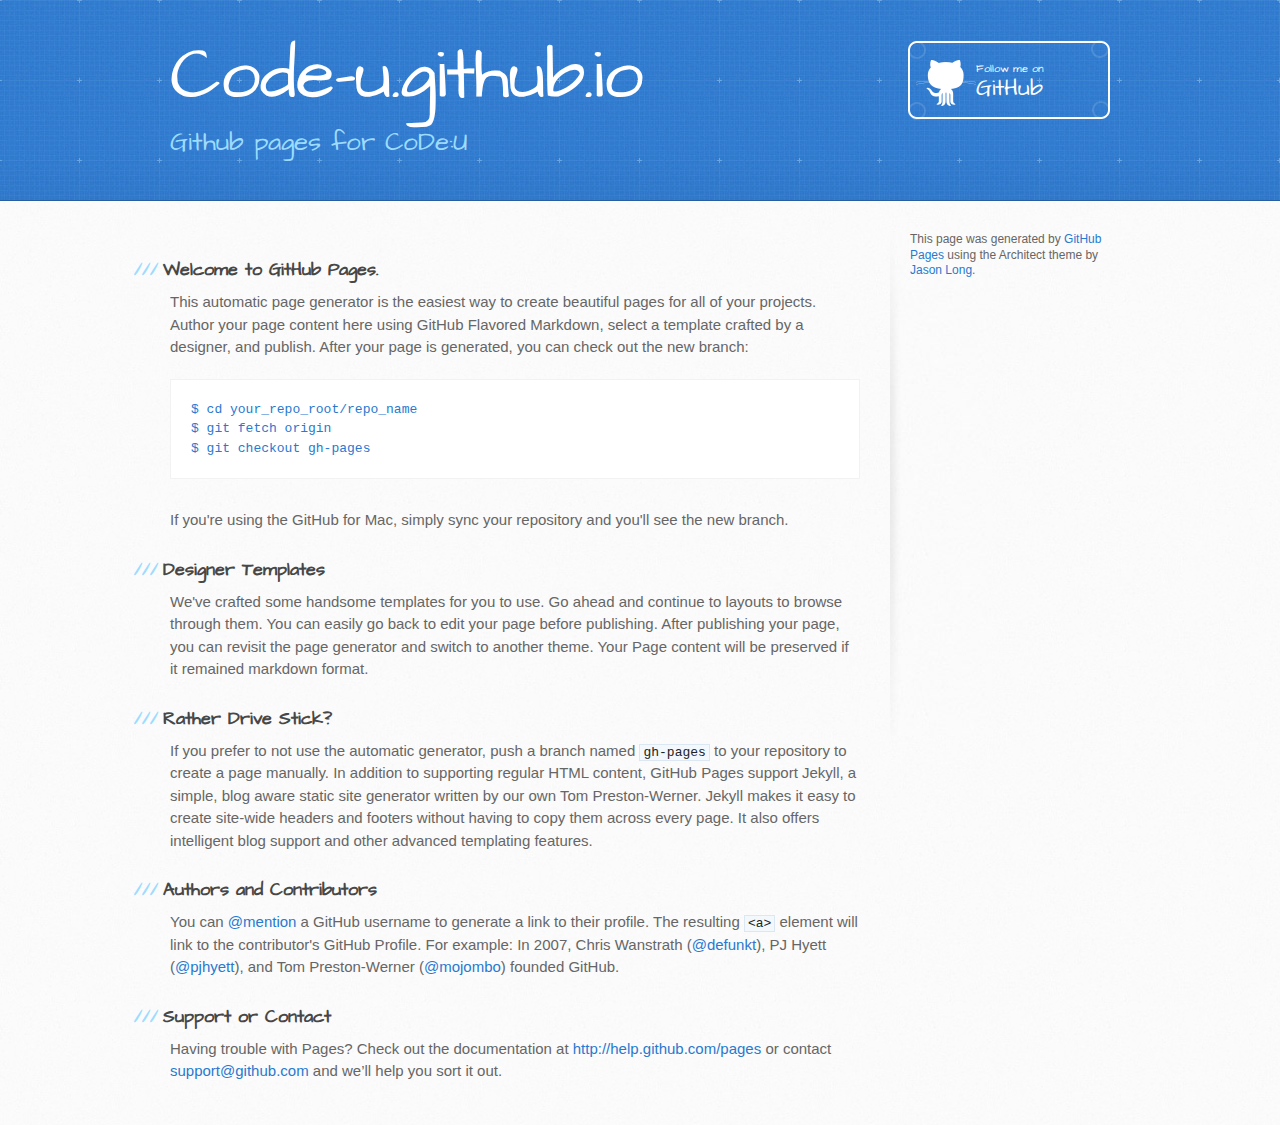
==== index.html @ a72f5c4e "Replace master branch with page content via GitHub" ====
<!DOCTYPE html>
<html>
  <head>
    <meta charset='utf-8'>
    <meta http-equiv="X-UA-Compatible" content="chrome=1">
    <meta name="viewport" content="width=device-width, initial-scale=1, maximum-scale=1">
    <link href='https://fonts.googleapis.com/css?family=Architects+Daughter' rel='stylesheet' type='text/css'>
    <link rel="stylesheet" type="text/css" href="stylesheets/stylesheet.css" media="screen" />
    <link rel="stylesheet" type="text/css" href="stylesheets/pygment_trac.css" media="screen" />
    <link rel="stylesheet" type="text/css" href="stylesheets/print.css" media="print" />

    <!--[if lt IE 9]>
    <script src="//html5shiv.googlecode.com/svn/trunk/html5.js"></script>
    <![endif]-->

    <title>Code-u.github.io by CoDe-U</title>
  </head>

  <body>
    <header>
      <div class="inner">
        <h1>Code-u.github.io</h1>
        <h2>Github pages for CoDe:U</h2>
        <a href="https://github.com/CoDe-U" class="button"><small>Follow me on</small>GitHub</a>
      </div>
    </header>

    <div id="content-wrapper">
      <div class="inner clearfix">
        <section id="main-content">
          <h3>Welcome to GitHub Pages.</h3>

<p>This automatic page generator is the easiest way to create beautiful pages for all of your projects. Author your page content here using GitHub Flavored Markdown, select a template crafted by a designer, and publish. After your page is generated, you can check out the new branch:</p>

<pre><code>$ cd your_repo_root/repo_name
$ git fetch origin
$ git checkout gh-pages
</code></pre>

<p>If you're using the GitHub for Mac, simply sync your repository and you'll see the new branch.</p>

<h3>Designer Templates</h3>

<p>We've crafted some handsome templates for you to use. Go ahead and continue to layouts to browse through them. You can easily go back to edit your page before publishing. After publishing your page, you can revisit the page generator and switch to another theme. Your Page content will be preserved if it remained markdown format.</p>

<h3>Rather Drive Stick?</h3>

<p>If you prefer to not use the automatic generator, push a branch named <code>gh-pages</code> to your repository to create a page manually. In addition to supporting regular HTML content, GitHub Pages support Jekyll, a simple, blog aware static site generator written by our own Tom Preston-Werner. Jekyll makes it easy to create site-wide headers and footers without having to copy them across every page. It also offers intelligent blog support and other advanced templating features.</p>

<h3>Authors and Contributors</h3>

<p>You can <a href="https://github.com/blog/821" class="user-mention">@mention</a> a GitHub username to generate a link to their profile. The resulting <code>&lt;a&gt;</code> element will link to the contributor's GitHub Profile. For example: In 2007, Chris Wanstrath (<a href="https://github.com/defunkt" class="user-mention">@defunkt</a>), PJ Hyett (<a href="https://github.com/pjhyett" class="user-mention">@pjhyett</a>), and Tom Preston-Werner (<a href="https://github.com/mojombo" class="user-mention">@mojombo</a>) founded GitHub.</p>

<h3>Support or Contact</h3>

<p>Having trouble with Pages? Check out the documentation at <a href="http://help.github.com/pages">http://help.github.com/pages</a> or contact <a href="mailto:support@github.com">support@github.com</a> and we’ll help you sort it out.</p>
        </section>

        <aside id="sidebar">


          <p>This page was generated by <a href="pages.github.com">GitHub Pages</a> using the Architect theme by <a href="http://twitter.com/jasonlong">Jason Long</a>.</p>
        </aside>
      </div>
    </div>

  
  </body>
</html>
---- stylesheets/stylesheet.css ----
/* http://meyerweb.com/eric/tools/css/reset/ 
   v2.0 | 20110126
   License: none (public domain)
*/
html, body, div, span, applet, object, iframe,
h1, h2, h3, h4, h5, h6, p, blockquote, pre,
a, abbr, acronym, address, big, cite, code,
del, dfn, em, img, ins, kbd, q, s, samp,
small, strike, strong, sub, sup, tt, var,
b, u, i, center,
dl, dt, dd, ol, ul, li,
fieldset, form, label, legend,
table, caption, tbody, tfoot, thead, tr, th, td,
article, aside, canvas, details, embed, 
figure, figcaption, footer, header, hgroup, 
menu, nav, output, ruby, section, summary,
time, mark, audio, video {
	margin: 0;
	padding: 0;
	border: 0;
	font-size: 100%;
	font: inherit;
	vertical-align: baseline;
}
/* HTML5 display-role reset for older browsers */
article, aside, details, figcaption, figure, 
footer, header, hgroup, menu, nav, section {
	display: block;
}
body {
	line-height: 1;
}
ol, ul {
	list-style: none;
}
blockquote, q {
	quotes: none;
}
blockquote:before, blockquote:after,
q:before, q:after {
	content: '';
	content: none;
}
table {
	border-collapse: collapse;
	border-spacing: 0;
}

/* LAYOUT STYLES */
body {
  font-size: 15px;
  line-height: 1.5; 
  background: #fafafa url(../images/body-bg.jpg) 0 0 repeat;
  font-family: 'Helvetica Neue', Helvetica, Arial, serif;
  font-weight: 400;
  color: #666;
}

a {
  color: #2879d0;
}
a:hover {
  color: #2268b2;
}

header {
  padding-top: 40px;
  padding-bottom: 40px;
  font-family: 'Architects Daughter', 'Helvetica Neue', Helvetica, Arial, serif; 
  background: #2e7bcf url(../images/header-bg.jpg) 0 0 repeat-x;
  border-bottom: solid 1px #275da1;
}

header h1 {
  letter-spacing: -1px;
  font-size: 72px;
  color: #fff;
  line-height: 1;
  margin-bottom: 0.2em;
  width: 540px;
}

header h2 {
  font-size: 26px;
  color: #9ddcff;
  font-weight: normal;
  line-height: 1.3;
  width: 540px;
  letter-spacing: 0;
}

.inner {
  position: relative;
  width: 940px;
  margin: 0 auto;
}

#content-wrapper {
  border-top: solid 1px #fff;
  padding-top: 30px;
}

#main-content {
  width: 690px;
  float: left;
}

#main-content img {
  max-width: 100%;
}

aside#sidebar {
  width: 200px;
  padding-left: 20px;
  min-height: 504px;
  float: right;
  background: transparent url(../images/sidebar-bg.jpg) 0 0 no-repeat;
  font-size: 12px;
  line-height: 1.3;
}

aside#sidebar p.repo-owner,
aside#sidebar p.repo-owner a {
  font-weight: bold;
}

#downloads {
  margin-bottom: 40px;
}

a.button {
  width: 134px;
  height: 58px;
  line-height: 1.2;
  font-size: 23px;
  color: #fff;
  padding-left: 68px;
  padding-top: 22px;
  font-family: 'Architects Daughter', 'Helvetica Neue', Helvetica, Arial, serif; 
}
a.button small {
  display: block;
  font-size: 11px;
}
header a.button {
  position: absolute;
  right: 0;
  top: 0;
  background: transparent url(../images/github-button.png) 0 0 no-repeat;
}
aside a.button {
  width: 138px;
  padding-left: 64px;
  display: block;
  background: transparent url(../images/download-button.png) 0 0 no-repeat;
  margin-bottom: 20px;
  font-size: 21px;
}

code, pre {
  font-family: Monaco, "Bitstream Vera Sans Mono", "Lucida Console", Terminal, monospace;
  color: #222;
  margin-bottom: 30px;
  font-size: 13px;
}

code {
  background-color: #f2f8fc;
  border: solid 1px #dbe7f3;
  padding: 0 3px;
}

pre {
  padding: 20px;
  background: #fff;
  text-shadow: none;
  overflow: auto;
  border: solid 1px #f2f2f2;
}
pre code {
  color: #2879d0;
  background-color: #fff;
  border: none;
  padding: 0;
}

ul, ol, dl {
  margin-bottom: 20px;
}


/* COMMON STYLES */

hr {
  height: 1px;
  line-height: 1px;
  margin-top: 1em;
  padding-bottom: 1em;
  border: none;
  background: transparent url('../images/hr.png') 0 0 no-repeat;
}

table {
  width: 100%;
  border: 1px solid #ebebeb;
}

th {
  font-weight: 500;
}

td {
  border: 1px solid #ebebeb;
  text-align: center; 
  font-weight: 300;
}

form {
  background: #f2f2f2;
  padding: 20px;
  
}


/* GENERAL ELEMENT TYPE STYLES */

#main-content h1 {
  font-family: 'Architects Daughter', 'Helvetica Neue', Helvetica, Arial, serif; 
  font-size: 2.8em;
  letter-spacing: -1px;
  color: #474747;
} 

#main-content h1:before {
  content: "/";
  color: #9ddcff;
  padding-right: 0.3em;
  margin-left: -0.9em;
}

#main-content h2 {
  font-family: 'Architects Daughter', 'Helvetica Neue', Helvetica, Arial, serif; 
  font-size: 22px;
  font-weight: bold;
  margin-bottom: 8px;
  color: #474747;
} 
#main-content h2:before {
  content: "//";
  color: #9ddcff;
  padding-right: 0.3em;
  margin-left: -1.5em;
}

#main-content h3 {
  font-family: 'Architects Daughter', 'Helvetica Neue', Helvetica, Arial, serif; 
  font-size: 18px;
  font-weight: bold;
  margin-top: 24px;
  margin-bottom: 8px;
  color: #474747;
} 
 
#main-content h3:before {
  content: "///";
  color: #9ddcff;
  padding-right: 0.3em;
  margin-left: -2em;
}

#main-content h4 {
  font-family: 'Architects Daughter', 'Helvetica Neue', Helvetica, Arial, serif; 
  font-size: 15px;
  font-weight: bold;
  color: #474747;
} 

h4:before {
  content: "////";
  color: #9ddcff;
  padding-right: 0.3em;
  margin-left: -2.8em;
}

#main-content h5 {
  font-family: 'Architects Daughter', 'Helvetica Neue', Helvetica, Arial, serif; 
  font-size: 14px;
  color: #474747;
} 
h5:before {
  content: "/////";
  color: #9ddcff;
  padding-right: 0.3em;
  margin-left: -3.2em;
}

#main-content h6 {
  font-family: 'Architects Daughter', 'Helvetica Neue', Helvetica, Arial, serif; 
  font-size: .8em;
  color: #474747;
} 
h6:before {
  content: "//////";
  color: #9ddcff;
  padding-right: 0.3em;
  margin-left: -3.7em;
}

p {
  margin-bottom: 20px;
}
 
a {
  text-decoration: none;
}

p a {
  font-weight: 400;
}

blockquote {
  font-size: 1.6em;
  border-left: 10px solid #e9e9e9;
  margin-bottom: 20px;
  padding: 0 0 0 30px;
}

ul li {
  list-style: disc inside;
  padding-left: 20px;
}

ol li {
  list-style: decimal inside;
  padding-left: 3px;
}

dl dd {
  font-style: italic;
  font-weight: 100;
}

footer {
  background: transparent url('../images/hr.png') 0 0 no-repeat;
  margin-top: 40px;
  padding-top: 20px;
  padding-bottom: 30px;
  font-size: 13px;
  color: #aaa;
}

footer a {
  color: #666;
}
footer a:hover {
  color: #444;
}

/* MISC */
.clearfix:after {
  clear: both;
  content: '.';
  display: block;
  visibility: hidden;
  height: 0;
}

.clearfix {display: inline-block;}
* html .clearfix {height: 1%;}
.clearfix {display: block;}

/* #Media Queries
================================================== */

/* Smaller than standard 960 (devices and browsers) */
@media only screen and (max-width: 959px) {}

/* Tablet Portrait size to standard 960 (devices and browsers) */
@media only screen and (min-width: 768px) and (max-width: 959px) {
  .inner {
    width: 740px;
  }
  header h1, header h2 {
    width: 340px;
  }
  header h1 {
    font-size: 60px;
  }
  header h2 {
    font-size: 30px;
  }
  #main-content {
    width: 490px;
  }
  #main-content h1:before,
  #main-content h2:before,
  #main-content h3:before,
  #main-content h4:before,
  #main-content h5:before,
  #main-content h6:before {
    content: none;
    padding-right: 0;
    margin-left: 0;
  }
}

/* All Mobile Sizes (devices and browser) */
@media only screen and (max-width: 767px) {
  .inner {
    width: 93%;
  }
  header {
    padding: 20px 0;
  }
  header .inner {
    position: relative;
  }
  header h1, header h2 {
    width: 100%;
  }
  header h1 {
    font-size: 48px;
  }
  header h2 {
    font-size: 24px;
  }
  header a.button {
    background-image: none;
    width: auto;
    height: auto;
    display: inline-block;
    margin-top: 15px;
    padding: 5px 10px;
    position: relative;
    text-align: center;
    font-size: 13px;
    line-height: 1;
    background-color: #9ddcff;
    color: #2879d0;
    -moz-border-radius: 5px;
    -webkit-border-radius: 5px;                     
    border-radius: 5px;    
  }
  header a.button small {
    font-size: 13px;
    display: inline;
  }
  #main-content,
  aside#sidebar {
    float: none;
    width: 100% ! important;
  }
  aside#sidebar {
    background-image: none;
    margin-top: 20px;
    border-top: solid 1px #ddd;
    padding: 20px 0;
    min-height: 0;
  }
  aside#sidebar a.button {
    display: none;
  }
  #main-content h1:before,
  #main-content h2:before,
  #main-content h3:before,
  #main-content h4:before,
  #main-content h5:before,
  #main-content h6:before {
    content: none;
    padding-right: 0;
    margin-left: 0;
  }
}

/* Mobile Landscape Size to Tablet Portrait (devices and browsers) */
@media only screen and (min-width: 480px) and (max-width: 767px) {}

/* Mobile Portrait Size to Mobile Landscape Size (devices and browsers) */
@media only screen and (max-width: 479px) {}
---- stylesheets/pygment_trac.css ----
.highlight  { background: #ffffff; }
.highlight .c { color: #999988; font-style: italic } /* Comment */
.highlight .err { color: #a61717; background-color: #e3d2d2 } /* Error */
.highlight .k { font-weight: bold } /* Keyword */
.highlight .o { font-weight: bold } /* Operator */
.highlight .cm { color: #999988; font-style: italic } /* Comment.Multiline */
.highlight .cp { color: #999999; font-weight: bold } /* Comment.Preproc */
.highlight .c1 { color: #999988; font-style: italic } /* Comment.Single */
.highlight .cs { color: #999999; font-weight: bold; font-style: italic } /* Comment.Special */
.highlight .gd { color: #000000; background-color: #ffdddd } /* Generic.Deleted */
.highlight .gd .x { color: #000000; background-color: #ffaaaa } /* Generic.Deleted.Specific */
.highlight .ge { font-style: italic } /* Generic.Emph */
.highlight .gr { color: #aa0000 } /* Generic.Error */
.highlight .gh { color: #999999 } /* Generic.Heading */
.highlight .gi { color: #000000; background-color: #ddffdd } /* Generic.Inserted */
.highlight .gi .x { color: #000000; background-color: #aaffaa } /* Generic.Inserted.Specific */
.highlight .go { color: #888888 } /* Generic.Output */
.highlight .gp { color: #555555 } /* Generic.Prompt */
.highlight .gs { font-weight: bold } /* Generic.Strong */
.highlight .gu { color: #800080; font-weight: bold; } /* Generic.Subheading */
.highlight .gt { color: #aa0000 } /* Generic.Traceback */
.highlight .kc { font-weight: bold } /* Keyword.Constant */
.highlight .kd { font-weight: bold } /* Keyword.Declaration */
.highlight .kn { font-weight: bold } /* Keyword.Namespace */
.highlight .kp { font-weight: bold } /* Keyword.Pseudo */
.highlight .kr { font-weight: bold } /* Keyword.Reserved */
.highlight .kt { color: #445588; font-weight: bold } /* Keyword.Type */
.highlight .m { color: #009999 } /* Literal.Number */
.highlight .s { color: #d14 } /* Literal.String */
.highlight .na { color: #008080 } /* Name.Attribute */
.highlight .nb { color: #0086B3 } /* Name.Builtin */
.highlight .nc { color: #445588; font-weight: bold } /* Name.Class */
.highlight .no { color: #008080 } /* Name.Constant */
.highlight .ni { color: #800080 } /* Name.Entity */
.highlight .ne { color: #990000; font-weight: bold } /* Name.Exception */
.highlight .nf { color: #990000; font-weight: bold } /* Name.Function */
.highlight .nn { color: #555555 } /* Name.Namespace */
.highlight .nt { color: #000080 } /* Name.Tag */
.highlight .nv { color: #008080 } /* Name.Variable */
.highlight .ow { font-weight: bold } /* Operator.Word */
.highlight .w { color: #bbbbbb } /* Text.Whitespace */
.highlight .mf { color: #009999 } /* Literal.Number.Float */
.highlight .mh { color: #009999 } /* Literal.Number.Hex */
.highlight .mi { color: #009999 } /* Literal.Number.Integer */
.highlight .mo { color: #009999 } /* Literal.Number.Oct */
.highlight .sb { color: #d14 } /* Literal.String.Backtick */
.highlight .sc { color: #d14 } /* Literal.String.Char */
.highlight .sd { color: #d14 } /* Literal.String.Doc */
.highlight .s2 { color: #d14 } /* Literal.String.Double */
.highlight .se { color: #d14 } /* Literal.String.Escape */
.highlight .sh { color: #d14 } /* Literal.String.Heredoc */
.highlight .si { color: #d14 } /* Literal.String.Interpol */
.highlight .sx { color: #d14 } /* Literal.String.Other */
.highlight .sr { color: #009926 } /* Literal.String.Regex */
.highlight .s1 { color: #d14 } /* Literal.String.Single */
.highlight .ss { color: #990073 } /* Literal.String.Symbol */
.highlight .bp { color: #999999 } /* Name.Builtin.Pseudo */
.highlight .vc { color: #008080 } /* Name.Variable.Class */
.highlight .vg { color: #008080 } /* Name.Variable.Global */
.highlight .vi { color: #008080 } /* Name.Variable.Instance */
.highlight .il { color: #009999 } /* Literal.Number.Integer.Long */

.type-csharp .highlight .k { color: #0000FF }
.type-csharp .highlight .kt { color: #0000FF }
.type-csharp .highlight .nf { color: #000000; font-weight: normal }
.type-csharp .highlight .nc { color: #2B91AF }
.type-csharp .highlight .nn { color: #000000 }
.type-csharp .highlight .s { color: #A31515 }
.type-csharp .highlight .sc { color: #A31515 }
---- stylesheets/print.css ----
html, body, div, span, applet, object, iframe,
h1, h2, h3, h4, h5, h6, p, blockquote, pre,
a, abbr, acronym, address, big, cite, code,
del, dfn, em, img, ins, kbd, q, s, samp,
small, strike, strong, sub, sup, tt, var,
b, u, i, center,
dl, dt, dd, ol, ul, li,
fieldset, form, label, legend,
table, caption, tbody, tfoot, thead, tr, th, td,
article, aside, canvas, details, embed, 
figure, figcaption, footer, header, hgroup, 
menu, nav, output, ruby, section, summary,
time, mark, audio, video {
  margin: 0;
  padding: 0;
  border: 0;
  font-size: 100%;
  font: inherit;
  vertical-align: baseline;
}
/* HTML5 display-role reset for older browsers */
article, aside, details, figcaption, figure, 
footer, header, hgroup, menu, nav, section {
  display: block;
}
body {
  line-height: 1;
}
ol, ul {
  list-style: none;
}
blockquote, q {
  quotes: none;
}
blockquote:before, blockquote:after,
q:before, q:after {
  content: '';
  content: none;
}
table {
  border-collapse: collapse;
  border-spacing: 0;
}
body {
  font-size: 13px;
  line-height: 1.5; 
  font-family: 'Helvetica Neue', Helvetica, Arial, serif;
  color: #000;
}

a {
  color: #d5000d;
  font-weight: bold;
}

header {
  padding-top: 35px;
  padding-bottom: 10px;
}

header h1 {
  font-weight: bold;
  letter-spacing: -1px;
  font-size: 48px;
  color: #303030;
  line-height: 1.2;
}

header h2 {
  letter-spacing: -1px;
  font-size: 24px;
  color: #aaa;
  font-weight: normal;
  line-height: 1.3;
}
#downloads {
  display: none;
}
#main_content {
  padding-top: 20px;
}

code, pre {
  font-family: Monaco, "Bitstream Vera Sans Mono", "Lucida Console", Terminal;
  color: #222;
  margin-bottom: 30px;
  font-size: 12px;
}

code {
  padding: 0 3px;
}

pre {
  border: solid 1px #ddd;
  padding: 20px;
  overflow: auto;
}
pre code {
  padding: 0;
}

ul, ol, dl {
  margin-bottom: 20px;
}


/* COMMON STYLES */

table {
  width: 100%;
  border: 1px solid #ebebeb;
}

th {
  font-weight: 500;
}

td {
  border: 1px solid #ebebeb;
  text-align: center; 
  font-weight: 300;
}

form {
  background: #f2f2f2;
  padding: 20px;
  
}


/* GENERAL ELEMENT TYPE STYLES */

h1 {
  font-size: 2.8em;
} 

h2 {
  font-size: 22px;
  font-weight: bold;
  color: #303030;
  margin-bottom: 8px;
} 

h3 {
  color: #d5000d;
  font-size: 18px;
  font-weight: bold;
  margin-bottom: 8px;
} 
 
h4 {
  font-size: 16px;
  color: #303030;
  font-weight: bold;
} 

h5 {
  font-size: 1em;
  color: #303030;
} 

h6 {
  font-size: .8em;
  color: #303030;
} 

p {
  font-weight: 300;
  margin-bottom: 20px;
}
 
a {
  text-decoration: none;
}

p a {
  font-weight: 400;
}

blockquote {
  font-size: 1.6em;
  border-left: 10px solid #e9e9e9;
  margin-bottom: 20px;
  padding: 0 0 0 30px;
}

ul li {
  list-style: disc inside;
  padding-left: 20px;
}

ol li {
  list-style: decimal inside;
  padding-left: 3px;
}

dl dd {
  font-style: italic;
  font-weight: 100;
}

footer {
  margin-top: 40px;
  padding-top: 20px;
  padding-bottom: 30px;
  font-size: 13px;
  color: #aaa;
}

footer a {
  color: #666;
}

/* MISC */
.clearfix:after {
  clear: both;
  content: '.';
  display: block;
  visibility: hidden;
  height: 0;
}

.clearfix {display: inline-block;}
* html .clearfix {height: 1%;}
.clearfix {display: block;}
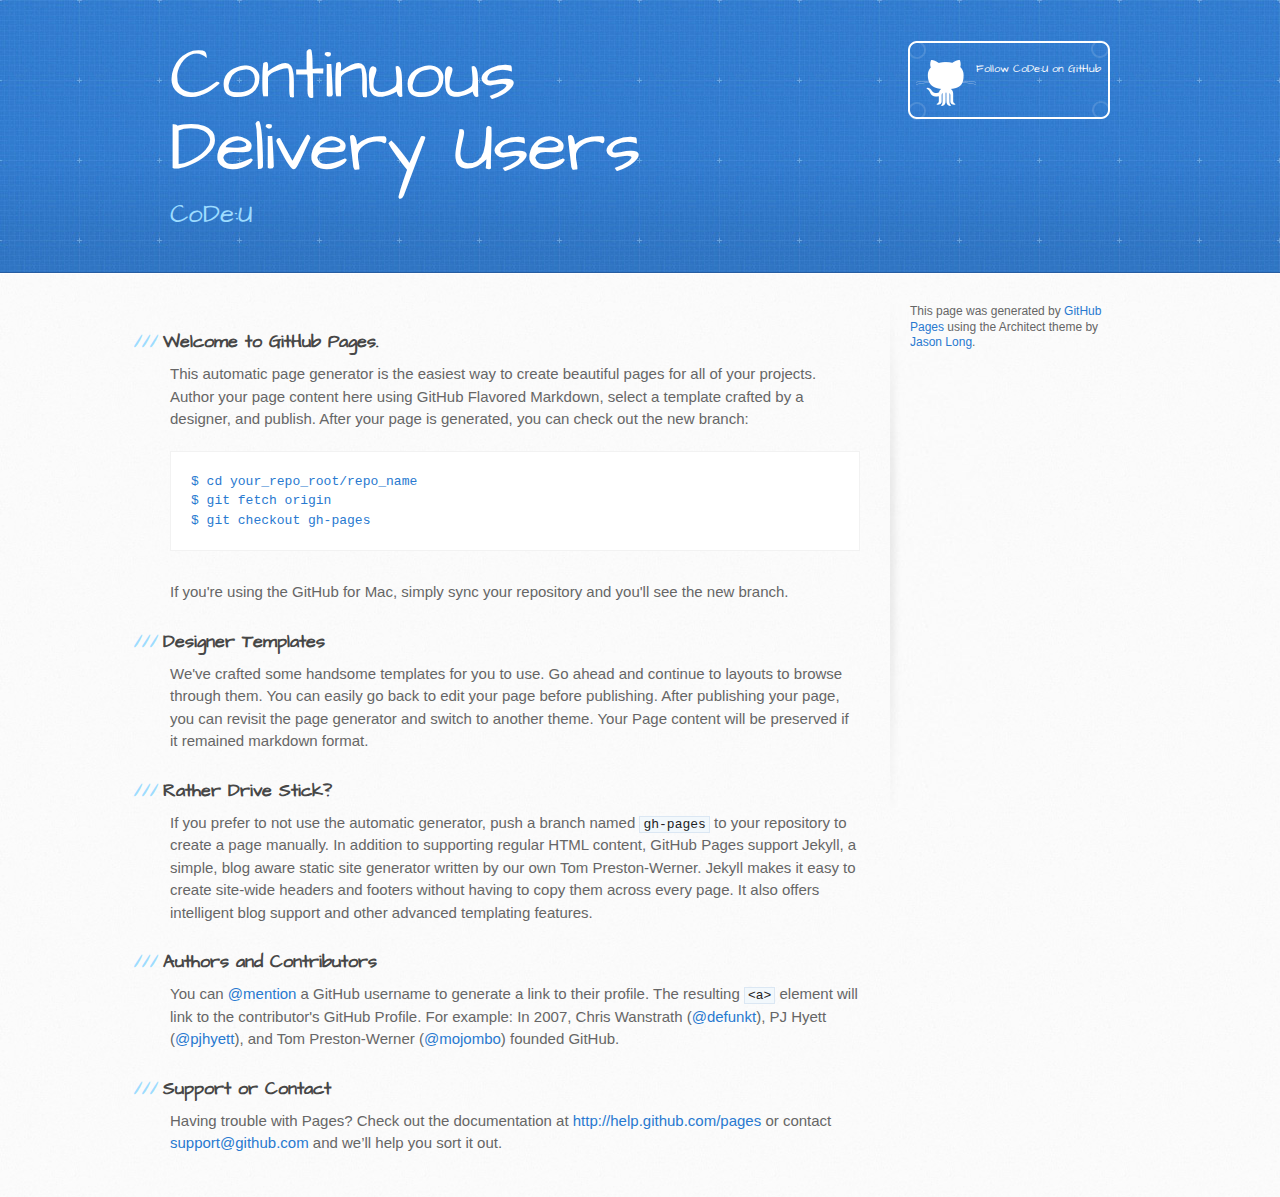
==== commit 676a8816: "Changed header" ====
--- a/index.html
+++ b/index.html
@@ -19,9 +19,9 @@
   <body>
     <header>
       <div class="inner">
-        <h1>Code-u.github.io</h1>
-        <h2>Github pages for CoDe:U</h2>
-        <a href="https://github.com/CoDe-U" class="button"><small>Follow me on</small>GitHub</a>
+        <h1>Continuous Delivery Users</h1>
+        <h2>CoDe:U</h2>
+        <a href="https://github.com/CoDe-U" class="button"><small>Follow CoDe:U on GitHub</small></a>
       </div>
     </header>
 
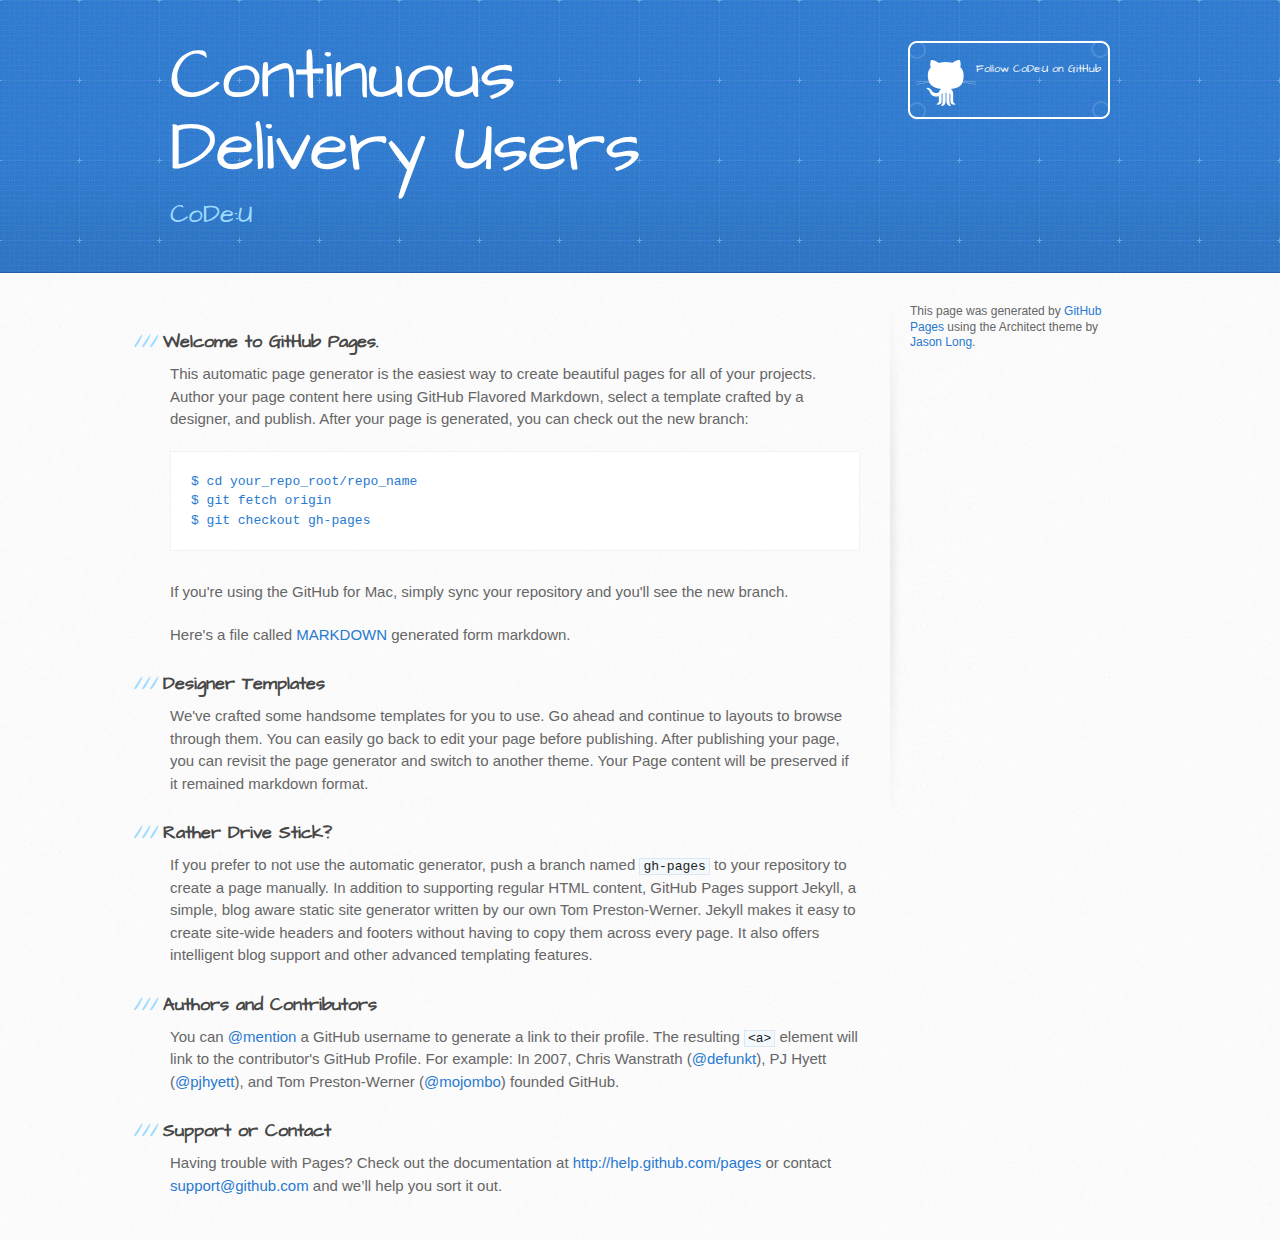
==== commit ca2fdf51: "Update index.html" ====
--- a/index.html
+++ b/index.html
@@ -39,6 +39,8 @@
 
 <p>If you're using the GitHub for Mac, simply sync your repository and you'll see the new branch.</p>
 
+Here's a file called <a href="markdown.html">MARKDOWN</a> generated form markdown.
+
 <h3>Designer Templates</h3>
 
 <p>We've crafted some handsome templates for you to use. Go ahead and continue to layouts to browse through them. You can easily go back to edit your page before publishing. After publishing your page, you can revisit the page generator and switch to another theme. Your Page content will be preserved if it remained markdown format.</p>
@@ -66,4 +68,4 @@
 
   
   </body>
-</html>+</html>
